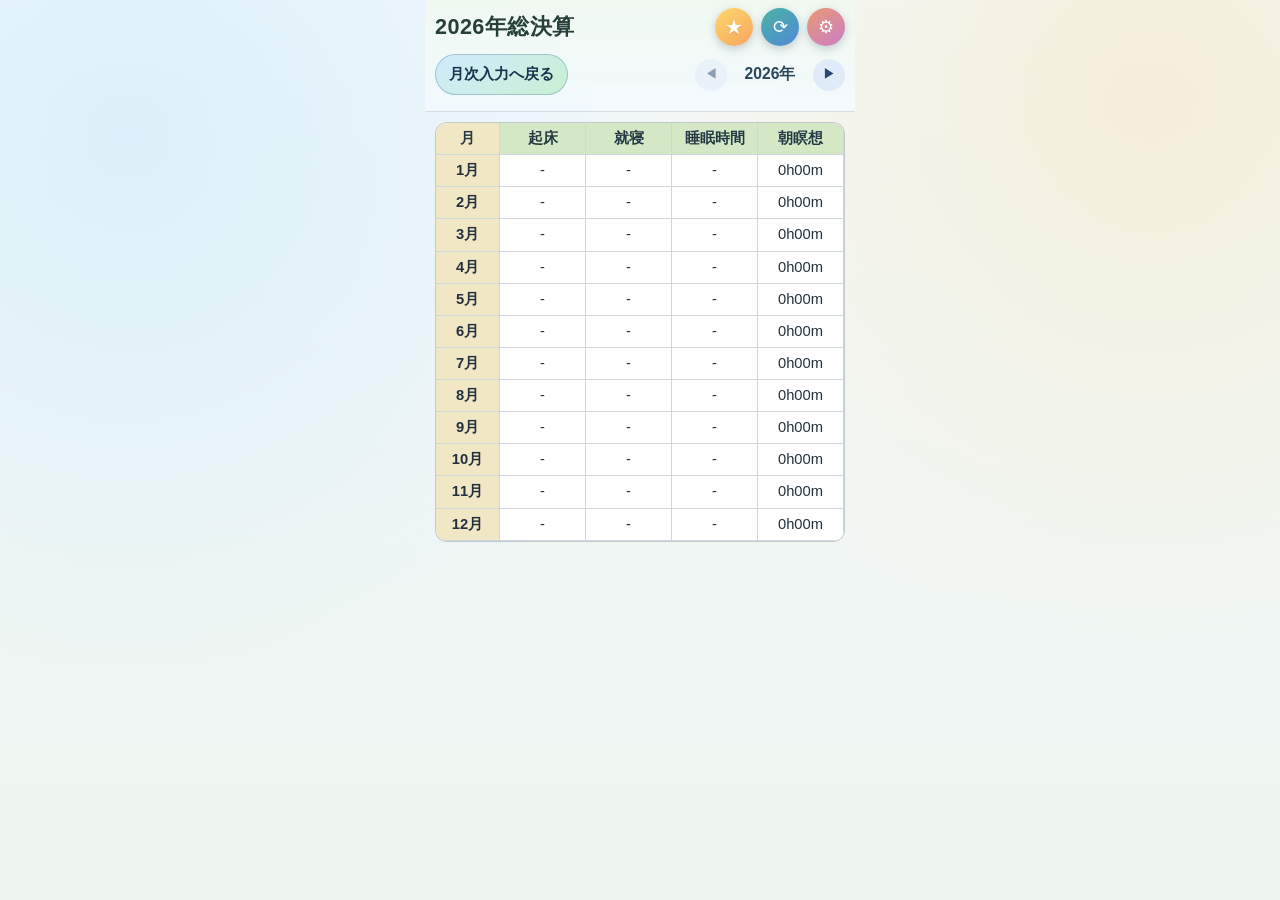
==== summary.html @ 5a7dd145 "３３" ====
﻿<!doctype html>
<html lang="ja">
<head>
  <meta charset="utf-8">
  <meta name="viewport" content="width=device-width, initial-scale=1, viewport-fit=cover">
  <meta name="theme-color" content="#9fd095">
  <meta name="apple-mobile-web-app-capable" content="yes">
  <meta name="apple-mobile-web-app-title" content="整">
  <meta name="apple-mobile-web-app-status-bar-style" content="default">
  <title>Mindful Life Log - 年総決算</title>
  <link rel="manifest" href="manifest.webmanifest?v=20260320-5">
  <link rel="apple-touch-icon" href="icons/apple-touch-icon.png?v=20260320-5">
  <link rel="icon" href="icons/icon-192.png?v=20260320-5" type="image/png">
  <link rel="stylesheet" href="styles.css?v=20260320-5">
</head>
<body>
  <div class="app-shell summary-shell">
    <header class="top-header summary-header" id="summaryHeader">
      <div class="header-row row-1">
        <h1 class="app-title" id="summaryTitle">2026年総決算</h1>
        <div class="header-actions">
          <button class="icon-button jump-week-button" id="jumpWeekButton" type="button" aria-label="今週へ移動">
            <span aria-hidden="true">★</span>
          </button>
          <button class="icon-button update-button" id="updateButton" type="button" aria-label="更新">
            <span aria-hidden="true">⟳</span>
          </button>
          <button class="icon-button settings-button" id="settingsButton" type="button" aria-label="設定">
            <span aria-hidden="true">⚙</span>
          </button>
        </div>
      </div>
      <div class="header-row row-2">
        <button class="summary-link" id="backToMainButton" type="button">月次入力へ戻る</button>
        <div class="year-switch" aria-label="年切り替え">
          <button id="yearPrevButton" class="year-button" type="button" aria-label="前年">◀</button>
          <p id="yearLabel" class="year-label">2026年</p>
          <button id="yearNextButton" class="year-button" type="button" aria-label="翌年">▶</button>
        </div>
      </div>
    </header>

    <main class="summary-main">
      <div class="table-scroll summary-table-scroll">
        <table class="year-summary-table" id="yearSummaryTable"></table>
      </div>
    </main>
  </div>

  <div id="settingsModal" class="modal hidden" role="dialog" aria-modal="true" aria-labelledby="settingsTitle">
    <div class="modal-card">
      <div class="modal-head">
        <h2 id="settingsTitle">バックアップ</h2>
        <button id="closeSettingsButton" class="close-button" type="button" aria-label="閉じる">×</button>
      </div>

      <section class="modal-section">
        <h3>バックアップ文字列を作成</h3>
        <button id="createBackupButton" class="plain-button" type="button">作成</button>
        <textarea id="backupOutput" rows="5" readonly></textarea>
      </section>

      <section class="modal-section">
        <h3>復元</h3>
        <textarea id="restoreInput" rows="5" placeholder="ここにバックアップ文字列を貼り付け"></textarea>
        <button id="restoreButton" class="plain-button" type="button">復元する</button>
      </section>
    </div>
  </div>

  <script src="common.js?v=20260320-5"></script>
  <script src="summary.js?v=20260320-5"></script>
</body>
</html>
---- styles.css ----
﻿:root {
  --app-max-width: 430px;
  --date-col-width: 57px;
  --weekday-col-width: 29px;
  --sticky-left-width: calc(var(--date-col-width) + var(--weekday-col-width));
  --aggregate-height: 40px;
  --header-height: 140px;
  --table-sticky-top: 0px;
  --summary-sticky-top: 0px;
  --line: #cfd6dd;
  --bg-glass: rgba(255, 255, 255, 0.88);
  --text-main: #23303f;
  --today-accent: #f0c76a;
  --today-fill: #ffe7a8;
  --today-glow: rgba(245, 205, 108, 0.42);
  --today-text: #7a5208;
  --today-line: rgba(240, 199, 106, 0.78);
  --today-ring: rgba(240, 199, 106, 0.88);
  --today-shadow: rgba(245, 205, 108, 0.2);
  --today-shadow-strong: rgba(245, 205, 108, 0.55);
}

* {
  box-sizing: border-box;
}

html,
body {
  margin: 0;
  padding: 0;
  min-height: 100%;
}

body {
  background:
    radial-gradient(circle at 10% 15%, rgba(201, 235, 252, 0.56), transparent 42%),
    radial-gradient(circle at 90% 10%, rgba(245, 230, 184, 0.48), transparent 40%),
    linear-gradient(180deg, #f5f8fb 0%, #eef5f0 100%);
  color: var(--text-main);
  font-family: "Hiragino Maru Gothic ProN", "Yu Gothic", "Meiryo", sans-serif;
  line-height: 1.3;
}

.app-shell {
  width: 100%;
  max-width: var(--app-max-width);
  margin: 0 auto;
  padding-bottom: 20px;
}

.top-header {
  position: sticky;
  top: 0;
  z-index: 80;
  padding: calc(env(safe-area-inset-top) + 8px) 10px 8px;
  background: linear-gradient(180deg, rgba(240, 249, 240, 0.95), rgba(243, 249, 255, 0.94));
  backdrop-filter: blur(8px);
  border-bottom: 1px solid rgba(170, 184, 198, 0.44);
}

.header-row {
  display: flex;
  align-items: center;
  justify-content: space-between;
  gap: 8px;
}

.row-1,
.row-2 {
  margin-bottom: 8px;
}

.app-title {
  margin: 0;
  font-size: 1.35rem;
  letter-spacing: 0.02em;
  color: #263f3a;
}

.header-actions {
  display: flex;
  align-items: center;
  gap: 8px;
}

.icon-button {
  width: 38px;
  height: 38px;
  border: none;
  border-radius: 999px;
  display: grid;
  place-items: center;
  color: #ffffff;
  font-size: 1.1rem;
  box-shadow: 0 3px 10px rgba(56, 78, 96, 0.27);
}

.update-button {
  background: linear-gradient(145deg, #4cb4a4, #4f88d6);
}

.jump-week-button {
  background: linear-gradient(145deg, #ffd86b, #f5a55f);
  color: #fffdf7;
  text-shadow: 0 1px 0 rgba(181, 99, 29, 0.28);
}

.settings-button {
  background: linear-gradient(145deg, #e79a72, #cc7dc7);
}

.icon-button:active {
  transform: scale(0.95);
}

.summary-link {
  border: none;
  border-radius: 999px;
  padding: 10px 14px;
  font-size: 0.96rem;
  font-weight: 700;
  color: #18334d;
  background: linear-gradient(145deg, #d0ebff, #c8f0d2);
  box-shadow: inset 0 0 0 1px rgba(80, 118, 146, 0.36);
}

.year-switch {
  display: flex;
  align-items: center;
  gap: 8px;
}

.year-button {
  width: 32px;
  height: 32px;
  border-radius: 999px;
  border: none;
  background: #e0ebf9;
  color: #26476f;
  font-size: 0.78rem;
  font-weight: 700;
}

.year-button[disabled] {
  opacity: 0.5;
}

.year-label {
  margin: 0;
  min-width: 70px;
  text-align: center;
  font-size: 0.98rem;
  font-weight: 700;
  color: #2a485a;
}

.month-tabs {
  display: flex;
  gap: 8px;
  overflow-x: auto;
  padding: 2px 1px 4px;
  scrollbar-width: thin;
}

.month-tabs::-webkit-scrollbar {
  height: 4px;
}

.month-tab {
  flex: 0 0 auto;
  border: none;
  border-radius: 999px;
  padding: 7px 12px;
  font-size: 0.88rem;
  background: #e8ecf2;
  color: #324657;
}

.month-tab.active {
  background: linear-gradient(145deg, #7cc6a2, #69a9d9);
  color: #ffffff;
  font-weight: 700;
}

.month-sections {
  padding: 8px 8px 20px;
}

.month-section {
  margin-bottom: 14px;
  border: 1px solid rgba(148, 162, 174, 0.55);
  border-radius: 14px;
  overflow: visible;
  background: var(--bg-glass);
  box-shadow: 0 2px 8px rgba(84, 102, 122, 0.15);
}

.month-title {
  margin: 0;
  padding: 8px 10px;
  font-size: 1rem;
  color: #264457;
  background: linear-gradient(140deg, #f6f9fc, #e8f0ea);
  border-bottom: 1px solid var(--line);
}

.month-sticky-head {
  position: sticky;
  top: var(--table-sticky-top);
  z-index: 70;
  display: flex;
  align-items: stretch;
  background: rgba(245, 250, 251, 0.96);
  border-top: 1px solid var(--line);
  border-bottom: 1px solid var(--line);
}

.month-fixed-head {
  flex: 0 0 var(--sticky-left-width);
  width: var(--sticky-left-width);
  overflow: hidden;
}

.month-fixed-head .month-table {
  width: var(--sticky-left-width);
  min-width: var(--sticky-left-width);
}

.table-scroll {
  overflow-x: auto;
  overflow-y: hidden;
  position: relative;
  -webkit-overflow-scrolling: touch;
  scrollbar-width: none;
}

.table-scroll::-webkit-scrollbar {
  display: none;
}

.head-scroll {
  flex: 1 1 auto;
  overflow-x: auto;
  overflow-y: hidden;
  pointer-events: none;
  border-bottom: 1px solid rgba(188, 167, 144, 0.65);
}

.month-table {
  border-collapse: separate;
  border-spacing: 0;
  table-layout: fixed;
  width: max-content;
  min-width: 0;
  font-size: 0.9rem;
}

.month-table th,
.month-table td {
  min-width: 0;
  border-right: 1px solid var(--line);
  border-bottom: 1px solid var(--line);
  padding: 4px 5px;
  text-align: center;
  height: 38px;
  background: #ffffff;
  overflow: hidden;
  white-space: nowrap;
}

.month-table thead th {
  font-weight: 700;
  color: #223443;
}

.month-table .aggregate-row th {
  position: relative;
  z-index: 10;
  background: #cde3bf;
  height: var(--aggregate-height);
}

.month-table .column-row th {
  position: relative;
  z-index: 10;
  background: #f2e4c8;
  color: #24323f;
  box-shadow: inset 0 -2px 0 #cfbaa2;
}

.month-table .column-row th[data-column="wakeTime"] {
  background: #f8edc9;
}

.month-table .column-row th[data-column="bedTime"] {
  background: #ddd1f2;
}

.month-table .column-row th[data-column="sleepDuration"] {
  background: #9fd9cf;
}

.month-table .column-row th[data-column="morningMeditation"] {
  background: #ccefff;
}

.month-table .column-row th[data-column="yoga"] {
  background: #d9f0be;
}

.month-table .column-row th[data-column="morningStairs"] {
  background: #ffd7b4;
}

.month-table .column-row th[data-column="mercari"] {
  background: #bfe78d;
}

.month-table .column-row th[data-column="paleo"] {
  background: #7eb7d9;
}

.month-table .column-row th[data-column="walk"] {
  background: #e78d69;
}

.month-table .column-row th[data-column="nightStairs"] {
  background: #5876a6;
  color: #f7fbff;
}

.month-table .column-row th[data-column="reading"] {
  background: #ffd9be;
}

.month-table .column-row th[data-column="bathMeditation"] {
  background: #8fb3ea;
}

.month-table .sticky-col-1 {
  position: sticky;
  left: 0;
  width: var(--table-date-width, var(--date-col-width));
  min-width: var(--table-date-width, var(--date-col-width));
  max-width: var(--table-date-width, var(--date-col-width));
  z-index: 18;
}

.month-table .sticky-col-2 {
  position: sticky;
  left: var(--table-date-width, var(--date-col-width));
  width: var(--table-weekday-width, var(--weekday-col-width));
  min-width: var(--table-weekday-width, var(--weekday-col-width));
  max-width: var(--table-weekday-width, var(--weekday-col-width));
  z-index: 17;
}

.month-table tbody .sticky-col-1,
.month-table tbody .sticky-col-2 {
  background: #f6f4e4;
  font-weight: 700;
}

.month-table tbody td {
  position: relative;
  z-index: 1;
}

.month-table tbody tr.today-row td::before {
  content: "";
  position: absolute;
  inset: 0;
  background: linear-gradient(180deg, rgba(255, 248, 228, 0.62), var(--today-glow));
  opacity: 0.58;
  pointer-events: none;
}

.month-table tbody tr.today-row td > * {
  position: relative;
  z-index: 1;
}

.month-table tbody tr.today-row td {
  box-shadow:
    inset 0 1px 0 var(--today-line),
    inset 0 -1px 0 var(--today-line);
}

.month-table tbody td.input-cell {
  padding: 2px;
}

.month-table .aggregate-row .sticky-col-1,
.month-table .aggregate-row .sticky-col-2 {
  left: var(--table-date-width, var(--date-col-width)) !important;
  z-index: 64;
  background: #bdd9ab;
}

.month-table .aggregate-row .sticky-col-1 {
  left: 0 !important;
}

.month-table .column-row .sticky-col-1,
.month-table .column-row .sticky-col-2 {
  left: var(--table-date-width, var(--date-col-width)) !important;
  z-index: 63;
  background: #e9d8b2;
}

.month-table .column-row .sticky-col-1 {
  left: 0 !important;
}

.month-fixed-head .month-table th,
.month-fixed-head .month-table td {
  border-right: 1px solid var(--line);
}

.date-sat,
.weekday-sat {
  background: #e2f6ff !important;
  color: #1f5ed4;
}

.date-holiday,
.weekday-holiday {
  background: #ffe6e6 !important;
  color: #cf2e2e;
}

.date-today,
.weekday-today {
  background: linear-gradient(145deg, #fff8df, var(--today-fill)) !important;
  color: var(--today-text) !important;
  font-weight: 800;
  text-shadow: 0 1px 0 rgba(255, 255, 255, 0.72);
  box-shadow:
    inset 0 0 0 1px rgba(255, 255, 255, 0.82),
    inset 0 0 0 2px var(--today-ring),
    0 0 16px var(--today-shadow);
}

.month-table tbody tr.today-row-intro td::before {
  animation: today-row-glow 2.2s ease-out 1;
}

.month-table tbody tr.today-row-intro .date-today,
.month-table tbody tr.today-row-intro .weekday-today {
  animation: today-badge-glow 2.2s ease-out 1;
}

@keyframes today-row-glow {
  0% {
    opacity: 0;
  }
  28% {
    opacity: 1;
  }
  100% {
    opacity: 0.58;
  }
}

@keyframes today-badge-glow {
  0% {
    box-shadow:
      inset 0 0 0 1px rgba(255, 255, 255, 0),
      inset 0 0 0 2px rgba(240, 199, 106, 0),
      0 0 0 rgba(245, 205, 108, 0);
    filter: brightness(1);
  }
  30% {
    box-shadow:
      inset 0 0 0 1px rgba(255, 255, 255, 0.96),
      inset 0 0 0 2px var(--today-accent),
      0 0 20px var(--today-shadow-strong);
    filter: brightness(1.05);
  }
  100% {
    box-shadow:
      inset 0 0 0 1px rgba(255, 255, 255, 0.82),
      inset 0 0 0 2px var(--today-ring),
      0 0 16px var(--today-shadow);
    filter: brightness(1);
  }
}

@media (prefers-reduced-motion: reduce) {
  .month-table tbody tr.today-row-intro td::before,
  .month-table tbody tr.today-row-intro .date-today,
  .month-table tbody tr.today-row-intro .weekday-today {
    animation: none;
  }
}

.time-input,
.select-input,
.weight-input {
  display: block;
  width: 100%;
  max-width: 100%;
  min-width: 0;
  min-height: 30px;
  border: 1px solid #b5c0ca;
  border-radius: 9px;
  background: #f7fbff;
  color: #1f2a34;
  font-size: 0.96rem;
  text-align: center;
  padding: 2px 4px;
}

.time-input {
  -webkit-appearance: none;
  appearance: none;
  font-variant-numeric: tabular-nums;
  letter-spacing: 0;
  padding: 2px;
}

.time-input::-webkit-calendar-picker-indicator {
  display: none;
}

.time-input::-webkit-date-and-time-value {
  text-align: center;
}

.select-input,
.weight-input {
  appearance: textfield;
}

.select-input {
  -webkit-appearance: none;
  appearance: none;
  background-image: none;
  padding-right: 4px;
}

.compact-select-input {
  width: 50%;
  min-width: 34px;
  margin-left: auto;
  margin-right: auto;
  padding-left: 0;
  padding-right: 0;
  text-align: center;
  text-align-last: center;
}

.weight-picker-trigger {
  appearance: none;
  -webkit-appearance: none;
  cursor: pointer;
}

.weight-picker-trigger.is-empty {
  color: transparent;
}

.note-cell {
  text-align: center;
}

.note-button {
  display: inline-grid;
  place-items: center;
  width: 100%;
  min-height: 30px;
  border: 1px solid #b5c0ca;
  border-radius: 9px;
  background: #f7fbff;
  color: #496077;
  font-size: 1rem;
  line-height: 1;
}

.note-button.has-note {
  background: linear-gradient(145deg, #ffe8a8, #ffd2b6);
  color: #75432b;
  border-color: #dfb88f;
}

.select-input::-ms-expand {
  display: none;
}

.weight-input::-webkit-outer-spin-button,
.weight-input::-webkit-inner-spin-button {
  -webkit-appearance: none;
  margin: 0;
}

.check-cell {
  background: #f5f7fa;
}

.check-input {
  display: block;
  width: 24px;
  height: 24px;
  margin: 0 auto;
  accent-color: #4f80d9;
}

.check-cell.yoga-on {
  background: #edf8e2;
}

.check-cell.morning-stairs-on {
  background: #fff0e2;
}

.check-cell.night-stairs-on {
  background: #e3ebf8;
}

.month-table tbody td.value-filled[data-column="morningMeditation"] {
  background: #eefaff;
}

.month-table tbody td.value-filled[data-column="mercari"] {
  background: #edf8df;
}

.month-table tbody td.value-filled[data-column="paleo"] {
  background: #e5f1f8;
}

.month-table tbody td.value-filled[data-column="walk"] {
  background: #fae6dc;
}

.month-table tbody td.value-filled[data-column="reading"] {
  background: #fff1e7;
}

.month-table tbody td.value-filled[data-column="bathMeditation"] {
  background: #e7eefc;
}

.month-table tbody td.weight-up {
  background: #ef9a7a;
}

.month-table tbody td.weight-same {
  background: #f8edc9;
}

.month-table tbody td.weight-down {
  background: #d9f1ff;
}

.month-table tbody td.weight-up .weight-picker-trigger,
.month-table tbody td.weight-same .weight-picker-trigger,
.month-table tbody td.weight-down .weight-picker-trigger {
  background: rgba(255, 255, 255, 0.42);
}

.month-table tbody td[data-column="wakeTime"] .time-input,
.month-table tbody td[data-column="bedTime"] .time-input {
  background: rgba(255, 255, 255, 0.42);
}

.sleep-cell {
  font-weight: 700;
}

.value-cell {
  font-weight: 700;
}

.summary-main {
  padding: 10px;
}

.year-summary-table {
  border-collapse: separate;
  border-spacing: 0;
  width: max-content;
  min-width: 1040px;
  font-size: 0.92rem;
}

.year-summary-table th,
.year-summary-table td {
  min-width: 86px;
  border-right: 1px solid var(--line);
  border-bottom: 1px solid var(--line);
  padding: 6px 7px;
  text-align: center;
  background: #fff;
}

.year-summary-table thead th {
  background: #d4e8c6;
  color: #243943;
}

.year-summary-table .month-col {
  position: sticky;
  left: 0;
  min-width: 64px;
  max-width: 64px;
  background: #f2e7c5;
  z-index: 32;
  font-weight: 700;
}

.year-summary-table thead .month-col {
  z-index: 33;
}

.summary-table-scroll {
  border: 1px solid rgba(143, 159, 172, 0.55);
  border-radius: 12px;
  background: var(--bg-glass);
}

.modal {
  position: fixed;
  inset: 0;
  z-index: 120;
  background: rgba(20, 32, 44, 0.38);
  display: flex;
  align-items: center;
  justify-content: center;
  padding: 12px;
}

.modal.hidden {
  display: none;
}

.modal-card {
  width: min(100%, 420px);
  max-height: calc(100dvh - 24px);
  overflow-y: auto;
  border-radius: 14px;
  background: #fff;
  padding: 14px;
  box-shadow: 0 8px 24px rgba(22, 33, 44, 0.3);
}

.note-modal-card {
  padding-bottom: calc(env(safe-area-inset-bottom) + 14px);
}

.modal-head {
  display: flex;
  justify-content: space-between;
  align-items: center;
  gap: 10px;
  margin-bottom: 10px;
}

.modal-head h2 {
  margin: 0;
  font-size: 1.1rem;
}

.close-button {
  border: none;
  background: #efeff3;
  width: 34px;
  height: 34px;
  border-radius: 999px;
  font-size: 1.2rem;
  color: #364f6a;
}

.modal-section {
  margin-bottom: 14px;
}

.modal-section h3 {
  margin: 0 0 8px;
  font-size: 0.94rem;
  color: #2f4b5f;
}

.modal-section textarea {
  width: 100%;
  margin-top: 8px;
  border-radius: 9px;
  border: 1px solid #b9c4cf;
  padding: 8px;
  font-size: 0.88rem;
  font-family: "Consolas", "Yu Gothic", monospace;
}

.plain-button {
  border: none;
  border-radius: 9px;
  padding: 10px 12px;
  font-size: 0.94rem;
  font-weight: 700;
  color: #17384a;
  background: linear-gradient(145deg, #d6ecff, #d4f2db);
}

.picker-modal {
  align-items: flex-end;
  padding: 0;
}

.picker-sheet {
  width: min(100%, 430px);
  background: #fff;
  border-radius: 18px 18px 0 0;
  padding: 14px 12px calc(env(safe-area-inset-bottom) + 14px);
  box-shadow: 0 -8px 24px rgba(22, 33, 44, 0.24);
}

.picker-head {
  display: flex;
  align-items: baseline;
  justify-content: space-between;
  gap: 12px;
}

.picker-head h2 {
  margin: 0;
  font-size: 1.08rem;
  color: #274257;
}

.picker-range {
  margin: 0;
  font-size: 0.8rem;
  color: #5a7188;
}

.picker-value {
  margin: 8px 0 10px;
  font-size: 1.42rem;
  font-weight: 700;
  color: #23303f;
  text-align: center;
  font-variant-numeric: tabular-nums;
}

.weight-picker-list {
  max-height: min(45dvh, 360px);
  overflow-y: auto;
  padding: 6px;
  border: 1px solid #d6e0e8;
  border-radius: 14px;
  background: #f7fbff;
  -webkit-overflow-scrolling: touch;
}

.weight-picker-option {
  display: block;
  width: 100%;
  border: none;
  border-radius: 10px;
  background: transparent;
  color: #23303f;
  padding: 10px 12px;
  font-size: 1rem;
  font-variant-numeric: tabular-nums;
  text-align: center;
}

.weight-picker-option.active {
  background: linear-gradient(145deg, #7cc6a2, #69a9d9);
  color: #fff;
  font-weight: 700;
}

.picker-actions {
  display: grid;
  grid-template-columns: 1fr 1fr;
  gap: 10px;
  margin-top: 12px;
}

.picker-action {
  border: none;
  border-radius: 12px;
  min-height: 44px;
  font-size: 0.98rem;
  font-weight: 700;
}

.picker-reset {
  color: #294457;
  background: #eef3f7;
}

.picker-done {
  color: #fff;
  background: linear-gradient(145deg, #4cb4a4, #4f88d6);
}

@media (max-width: 360px) {
  .app-title {
    font-size: 1.18rem;
  }

  .summary-link {
    font-size: 0.88rem;
    padding: 9px 12px;
  }

  .month-table {
    font-size: 0.84rem;
  }

  .month-table th,
  .month-table td {
    min-width: 68px;
    height: 36px;
  }
}
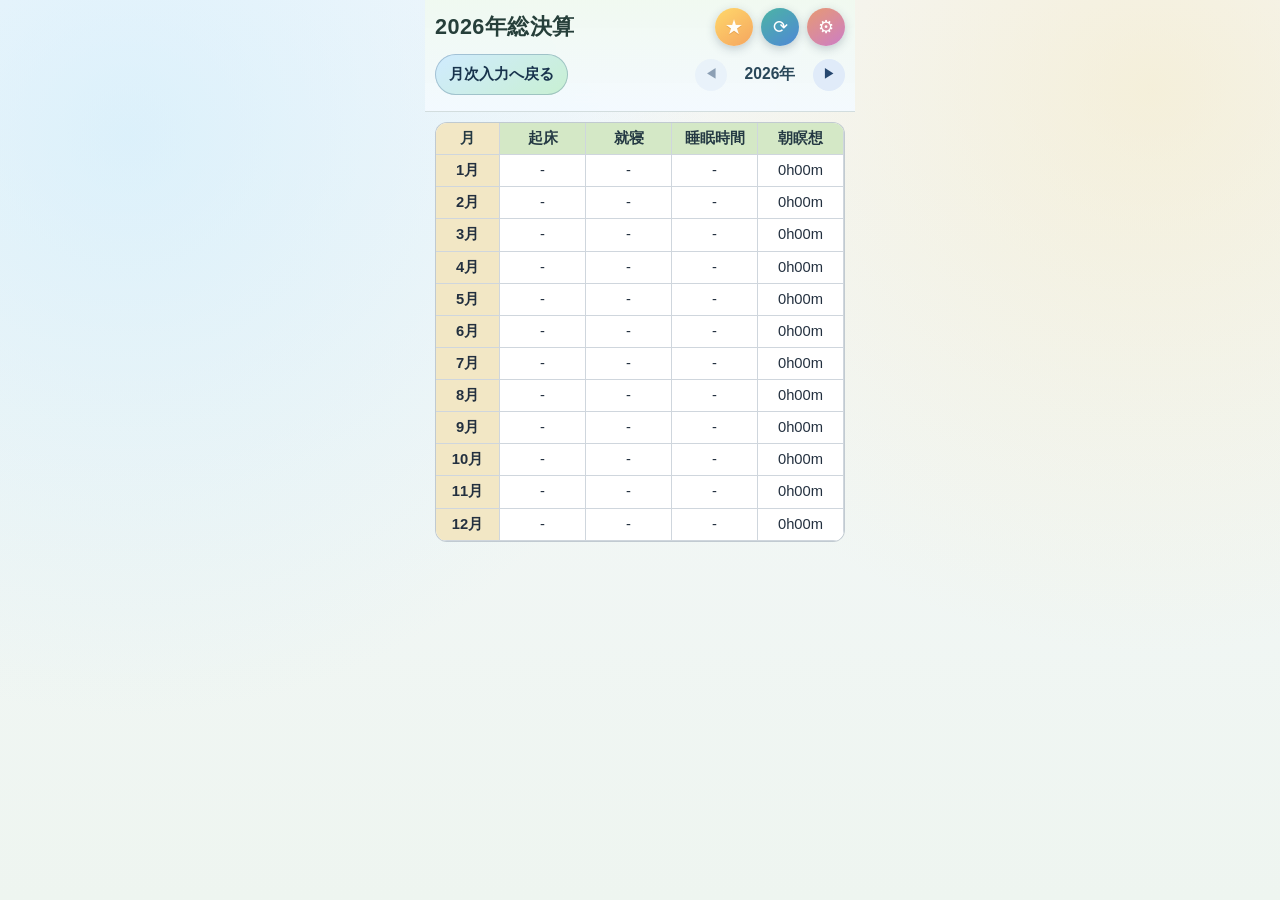
==== commit 6a043c1c: "３５ヨガ" ====
--- a/summary.html
+++ b/summary.html
@@ -8,10 +8,10 @@
   <meta name="apple-mobile-web-app-title" content="整">
   <meta name="apple-mobile-web-app-status-bar-style" content="default">
   <title>Mindful Life Log - 年総決算</title>
-  <link rel="manifest" href="manifest.webmanifest?v=20260320-5">
-  <link rel="apple-touch-icon" href="icons/apple-touch-icon.png?v=20260320-5">
-  <link rel="icon" href="icons/icon-192.png?v=20260320-5" type="image/png">
-  <link rel="stylesheet" href="styles.css?v=20260320-5">
+  <link rel="manifest" href="manifest.webmanifest?v=20260320-7">
+  <link rel="apple-touch-icon" href="icons/apple-touch-icon.png?v=20260320-7">
+  <link rel="icon" href="icons/icon-192.png?v=20260320-7" type="image/png">
+  <link rel="stylesheet" href="styles.css?v=20260320-7">
 </head>
 <body>
   <div class="app-shell summary-shell">
@@ -68,8 +68,8 @@
     </div>
   </div>
 
-  <script src="common.js?v=20260320-5"></script>
-  <script src="summary.js?v=20260320-5"></script>
+  <script src="common.js?v=20260320-7"></script>
+  <script src="summary.js?v=20260320-7"></script>
 </body>
 </html>
 
--- a/styles.css
+++ b/styles.css
@@ -605,7 +605,7 @@
   accent-color: #4f80d9;
 }
 
-.check-cell.yoga-on {
+.month-table tbody td.yoga-on {
   background: #edf8e2;
 }
 
@@ -660,7 +660,8 @@
 }
 
 .month-table tbody td[data-column="wakeTime"] .time-input,
-.month-table tbody td[data-column="bedTime"] .time-input {
+.month-table tbody td[data-column="bedTime"] .time-input,
+.month-table tbody td[data-column="yoga"] .time-input {
   background: rgba(255, 255, 255, 0.42);
 }
 
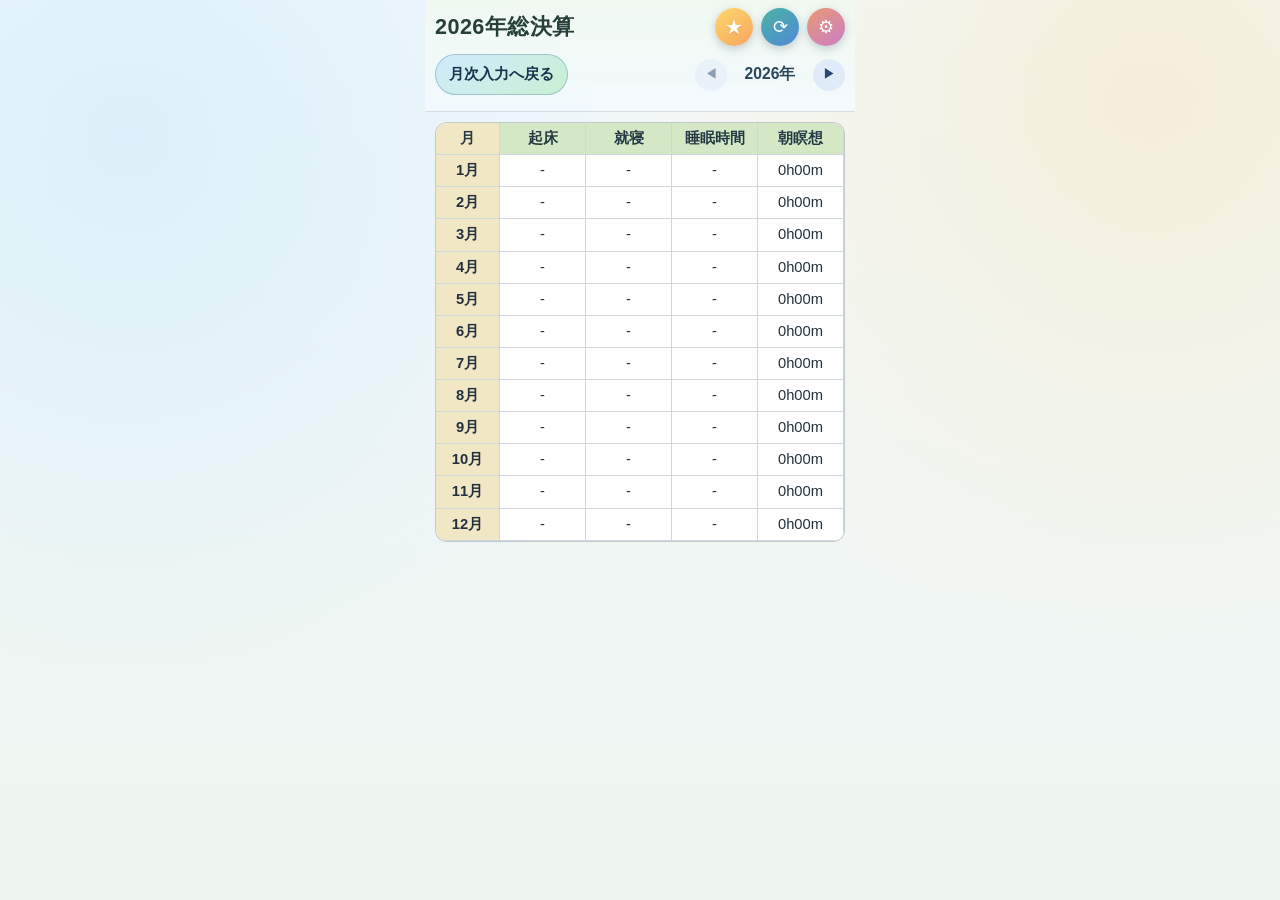
==== commit b6f92349: "３９" ====
--- a/summary.html
+++ b/summary.html
@@ -8,10 +8,10 @@
   <meta name="apple-mobile-web-app-title" content="整">
   <meta name="apple-mobile-web-app-status-bar-style" content="default">
   <title>Mindful Life Log - 年総決算</title>
-  <link rel="manifest" href="manifest.webmanifest?v=20260320-7">
-  <link rel="apple-touch-icon" href="icons/apple-touch-icon.png?v=20260320-7">
-  <link rel="icon" href="icons/icon-192.png?v=20260320-7" type="image/png">
-  <link rel="stylesheet" href="styles.css?v=20260320-7">
+  <link rel="manifest" href="manifest.webmanifest?v=20260503-2">
+  <link rel="apple-touch-icon" href="icons/apple-touch-icon.png?v=20260503-2">
+  <link rel="icon" href="icons/icon-192.png?v=20260503-2" type="image/png">
+  <link rel="stylesheet" href="styles.css?v=20260503-2">
 </head>
 <body>
   <div class="app-shell summary-shell">
@@ -68,8 +68,8 @@
     </div>
   </div>
 
-  <script src="common.js?v=20260320-7"></script>
-  <script src="summary.js?v=20260320-7"></script>
+  <script src="common.js?v=20260503-2"></script>
+  <script src="summary.js?v=20260503-2"></script>
 </body>
 </html>
 
--- a/styles.css
+++ b/styles.css
@@ -18,6 +18,10 @@
   --today-ring: rgba(240, 199, 106, 0.88);
   --today-shadow: rgba(245, 205, 108, 0.2);
   --today-shadow-strong: rgba(245, 205, 108, 0.55);
+  --miss-fill: linear-gradient(145deg, #4d5662, #353d48);
+  --miss-control-bg: rgba(44, 52, 62, 0.78);
+  --miss-control-line: rgba(198, 207, 218, 0.24);
+  --miss-control-text: #f5f7fb;
 }
 
 * {
@@ -322,6 +326,10 @@
 
 .month-table .column-row th[data-column="walk"] {
   background: #e78d69;
+}
+
+.month-table .column-row th[data-column="strengthTraining"] {
+  background: #f3bfd0;
 }
 
 .month-table .column-row th[data-column="nightStairs"] {
@@ -598,11 +606,48 @@
 }
 
 .check-input {
-  display: block;
-  width: 24px;
-  height: 24px;
+  -webkit-appearance: none;
+  appearance: none;
+  display: grid;
+  place-items: center;
+  width: 30px;
+  height: 30px;
   margin: 0 auto;
-  accent-color: #4f80d9;
+  border: 1px solid #b5c0ca;
+  border-radius: 10px;
+  background: #f7fbff;
+  color: #6f8294;
+  font: inherit;
+  font-size: 1rem;
+  font-weight: 700;
+  line-height: 1;
+  padding: 0;
+  cursor: pointer;
+}
+
+.check-input:focus-visible {
+  outline: 2px solid rgba(79, 136, 214, 0.36);
+  outline-offset: 1px;
+}
+
+.check-input:active {
+  transform: scale(0.95);
+}
+
+.check-input.check-input-empty {
+  color: transparent;
+}
+
+.check-input.check-input-done {
+  background: rgba(255, 255, 255, 0.72);
+  border-color: rgba(103, 136, 173, 0.5);
+  color: #4f80d9;
+}
+
+.check-input.check-input-miss {
+  background: var(--miss-control-bg);
+  border-color: var(--miss-control-line);
+  color: var(--miss-control-text);
 }
 
 .month-table tbody td.yoga-on {
@@ -613,10 +658,28 @@
   background: #fff0e2;
 }
 
+.check-cell.strength-week-good {
+  background: #ffe5ee;
+}
+
+.check-cell.strength-week-low {
+  background: #e8f4ff;
+}
+
 .check-cell.night-stairs-on {
   background: #e3ebf8;
 }
 
+.check-cell.check-miss {
+  background: var(--miss-fill);
+}
+
+.month-table tbody td[data-column="strengthTraining"] .check-input-miss {
+  background: rgba(255, 255, 255, 0.72);
+  border-color: rgba(173, 103, 127, 0.34);
+  color: #8a6170;
+}
+
 .month-table tbody td.value-filled[data-column="morningMeditation"] {
   background: #eefaff;
 }
@@ -639,6 +702,20 @@
 
 .month-table tbody td.value-filled[data-column="bathMeditation"] {
   background: #e7eefc;
+}
+
+.month-table tbody td.value-miss[data-column="mercari"],
+.month-table tbody td.value-miss[data-column="paleo"],
+.month-table tbody td.value-miss[data-column="walk"],
+.month-table tbody td.value-miss[data-column="reading"],
+.month-table tbody td.value-miss[data-column="bathMeditation"] {
+  background: var(--miss-fill);
+}
+
+.month-table tbody td.value-miss .select-input {
+  background: var(--miss-control-bg);
+  border-color: var(--miss-control-line);
+  color: var(--miss-control-text);
 }
 
 .month-table tbody td.weight-up {
@@ -660,8 +737,7 @@
 }
 
 .month-table tbody td[data-column="wakeTime"] .time-input,
-.month-table tbody td[data-column="bedTime"] .time-input,
-.month-table tbody td[data-column="yoga"] .time-input {
+.month-table tbody td[data-column="bedTime"] .time-input {
   background: rgba(255, 255, 255, 0.42);
 }
 
